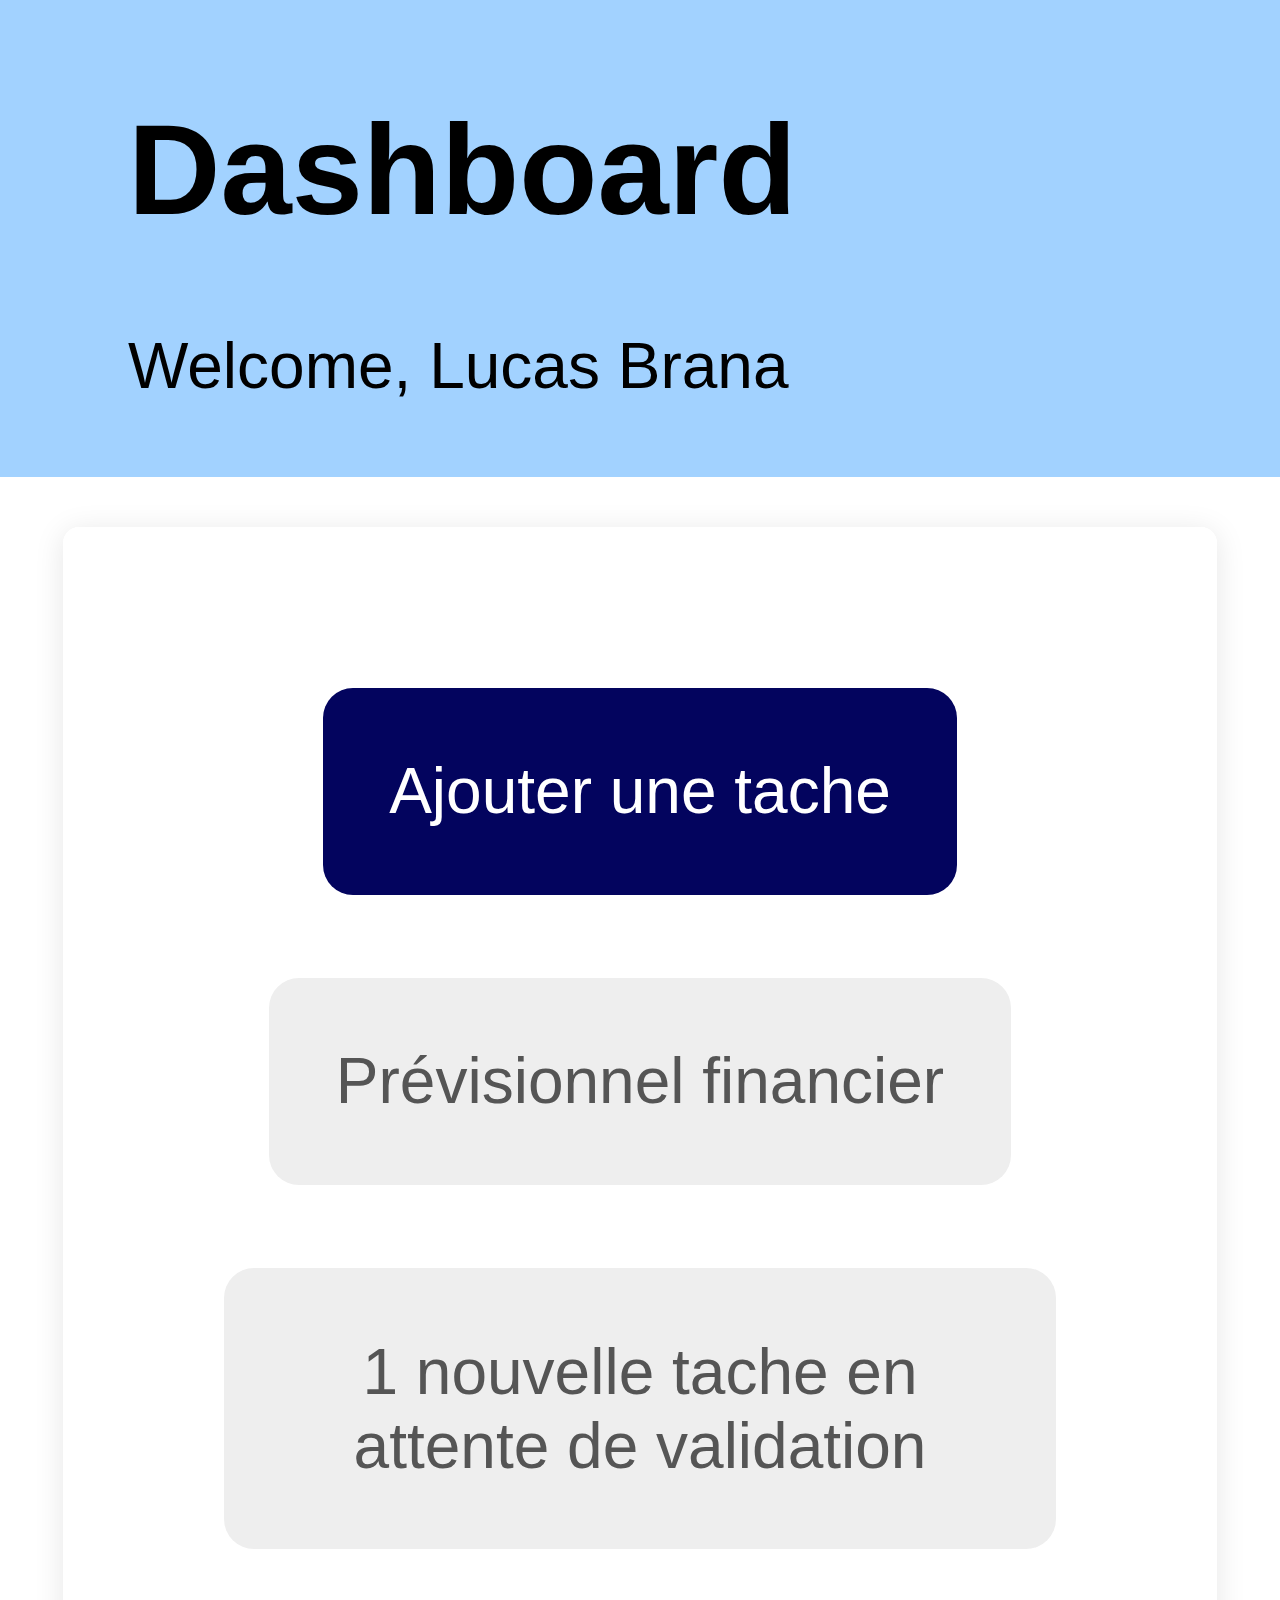
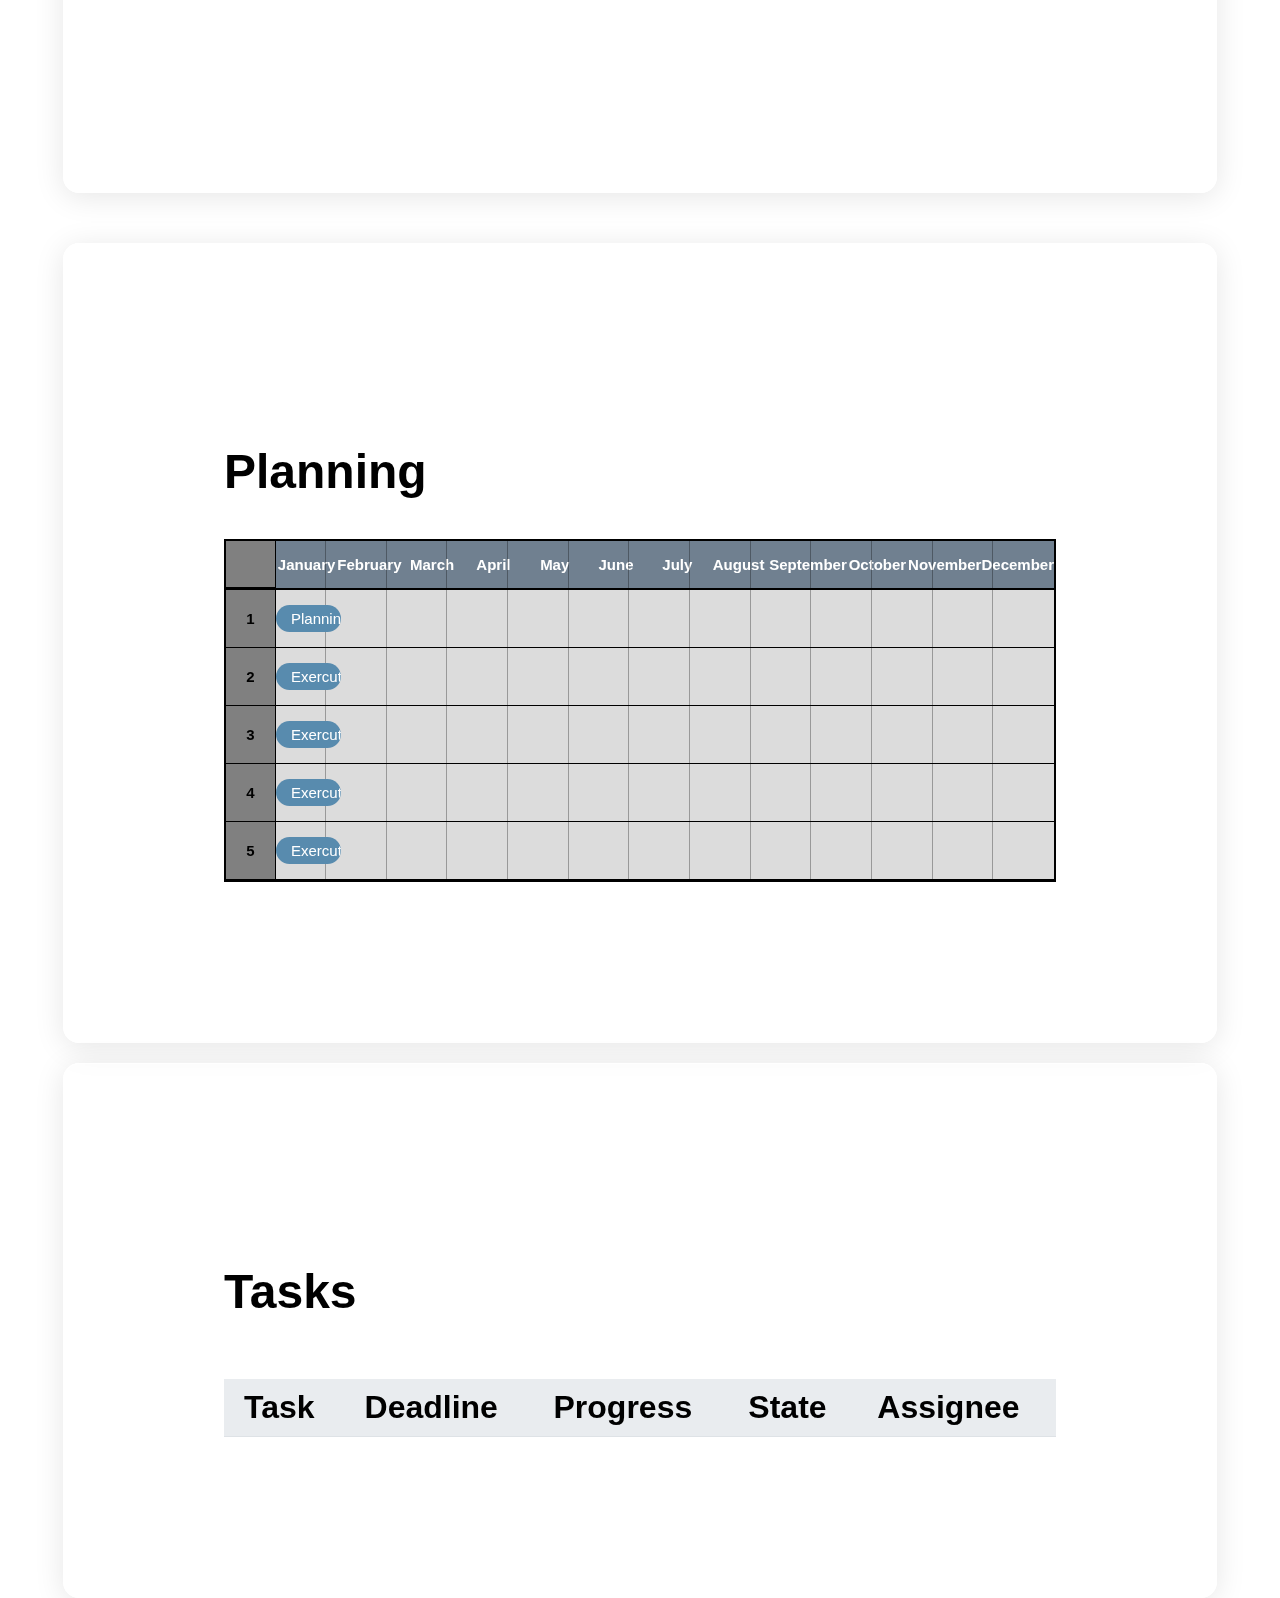
==== pages/homepage.html @ d3263a90 "Update homepage styling and tasks viewer layout" ====
<!DOCTYPE html>
<html lang="fr">
<head>
<meta charset="UTF-8">
<meta name="viewport" content="width=device-width, initial-scale=1.0">
<link rel="stylesheet" type="text/css" href="../CSS/homePageStyle.css">
<title>Dashboard</title>
</head>
<body>

<div class="header">
    <h1>Dashboard</h1>
    <p>Welcome, Lucas Brana</p>
</div>

<div class="menu">
<div class="container">
    <button class="task-btn">Ajouter une tache</button>
    <button class="financial">Prévisionnel financier</button>
    <button class="toDo">1 nouvelle tache en attente de validation</button>
</div>


<div class="container planning">
    <h2>Planning</h2>
    <div class="chart">
        <div class="chart-row chart-period">
            <div class="chart-row-item">
                </div><span>January</span><span>February</span><span>March</span>
                <span>April</span><span>May</span><span>June</span><span>July</span>
                <span>August</span><span>September</span><span>October</span>
                <span>November</span><span>December</span>
            </div>
            <div class="chart-row chart-lines"> 
                <span></span><span></span><span></span>
                <span></span><span></span><span></span>
                <span></span><span></span><span></span>
                <span></span><span></span>	<span></span>    
            </div>
            <div class="chart-row">  
                <div class="chart-row-item">1</div> 
                <ul class="chart-row-bars">    
                    <li class="chart-li-one">Planning</li>
                </ul>
                <div class="chart-row-item">2</div> 
                <ul class="chart-row-bars">    
                    <li class="chart-li-one">Exercute</li>
                </ul>
                <div class="chart-row-item">3</div> 
                <ul class="chart-row-bars">    
                    <li class="chart-li-one">Exercute</li>
                </ul>
                <div class="chart-row-item">4</div> 
                <ul class="chart-row-bars">    
                    <li class="chart-li-one">Exercute</li>
                </ul>
                <div class="chart-row-item">5</div> 
                <ul class="chart-row-bars">    
                    <li class="chart-li-one">Exercute</li>
                </ul>    
            </div>
    </div>
</div>

<div class="container tasksViewer">
    <h2>Tasks</h2>
    <table>
        <tr>
            <th>Task</th>
            <th>Deadline</th>
            <th>Progress</th>
            <th>State</th>
            <th>Assignee</th>
        </tr>

    </table>
       
</div>
</div>
</body>
</html>
---- CSS/homePageStyle.css ----
/* style.css */
body{
    background-color: #FFFF;
    font-family: 'Poppins', 'Roboto', sans-serif;
    margin: 0;
    font-size: xx-large;
}

.header {
    background-color: #a2d2ff;
    padding: 10px 20px;
    text-align: left;
    font-size: 2em;
    padding-left: 10%;
}

.menu{
    display: flex;
    flex-direction: column;
}

header p {
    margin-left: 20%;
    font-size: xx-small;
    color: #a2d2ff;
    text-decoration: #007bff;
}

.container {
    width: 65%;
    margin: auto;
    margin-top: 50px;
    padding: 5em;
    display: flex;
    flex-direction: column;
    justify-content: center;
    background: rgba(255, 255, 255, 0.25);
    border-radius: 16px;
    box-shadow: 0 4px 30px rgba(0, 0, 0, 0.1);
    backdrop-filter: blur(6.8px);
    -webkit-backdrop-filter: blur(6.8px);
    border: 1px solid rgba(255, 255, 255, 1);
}


button {
    font-size: 2em;
    margin: auto;
    padding: 8%;
    margin-bottom: 10%;
    border-radius: 30px;
    border: white;
    color: white;
    background-color: #03045e;
    cursor: pointer;
    transition: ease 500ms;
}


button:hover {
    background-color: #a2d2ff;
    box-shadow: 5px 4px 27px -3px rgba(0,0,0,0.69);
    color: black;
    border: black 1px;
}

.financial {
    background-color: #eee;
    color: #555;
}

.toDo {
    background-color: #eee;
    color: #555;
}

.alert {
    color: #d9534f;
    padding: 10px;
    margin-top: 10px;
    background-color: #f2dede;
    border: 1px solid #d9534f;
    border-radius: 5px;
}

.timeline {
    display: flex;
    flex-wrap: wrap;
    justify-content: space-between;
    margin-top: 20px;
}

.timeline div {
    background-color: #e9ecef;
    border-radius: 10px;
    padding: 10px 20px;
    margin-bottom: 10px;
    flex-basis: 21%; /* Adjusts the number of items in a row */
    text-align: center;
    box-shadow: 0 2px 5px rgba(0, 0, 0, 0.1);
}

.chart { 
	display: grid;

	border: 2px solid #000;  
	position: relative;  
	overflow: hidden; 
}

.chart-row {  
	display: grid; 
	grid-template-columns: 50px 1fr; 
	background-color: #DCDCDC;
}

.chart-period { 
	color:  #fff;  
	background-color:  #708090 !important;  
	border-bottom: 2px solid #000;  
	grid-template-columns: 50px repeat(12, 1fr);

}

.chart-period > span {
	text-align: center;  
	font-size: 15px;  
	align-self: center;  
	font-weight: bold;  
	padding: 15px 0;   
}

.chart-lines { 
	position: absolute;  
	height: 100%;  
	width: 100%;  
	background-color: transparent;  
	grid-template-columns: 100px repeat(12, 1fr);}

.chart-lines > span {  
	display: block;  border-right: 1px solid rgba(0, 0, 0, 0.3);
}

.chart-row-item { 
	background-color: #808080;  
	border: 1px solid #000;  
	border-top: 0;  border-left: 0;  
	padding: 20px 0;  font-size: 15px;  
	font-weight: bold;  
	text-align: center;
}

.chart-row-bars { 
	list-style: none; 
	display: grid;  padding: 15px 0;  
	margin: 0;  
	grid-template-columns: repeat(12, 1fr); 
	grid-gap: 10px 0;  
	border-bottom: 1px solid #000;
}

li {  
    font-weight: 450;  
    text-align: left;  
    font-size: 15px;  min-height: 15px;  
    background-color: #708090;  
    padding: 5px 15px;  color: #fff;  
    overflow: hidden;  
    position: relative;  
    cursor: pointer;  
    border-radius: 15px;
 } 
 
 ul .chart-li-one { 
 	grid-column: 1/2;  
        background-color: #588BAE;
 }
/* Task list */

.tasksViewer {
    display: flex;
    flex-direction: column;
    margin-top: 20px;
}

.tasksViewer table {
    width: 100%;
    border-collapse: collapse;
    margin-top: 20px;
}

.tasksViewer th {
    background-color: #e9ecef;
    padding: 10px 20px;
    text-align: left;
    border-bottom: 1px solid #dee2e6;
}

.tasksViewer td {
    padding: 10px 20px;
    border-bottom: 1px solid #dee2e6;
}

.tasksViewer tr:hover {
    background-color: #f8f9fa;
}






/* Responsive adjustments */
@media (max-width: 768px) {
    .container {
        width: 95%;
    }

    .timeline div {
        flex-basis: 48%; /* More space for each item on smaller screens */
    }
}
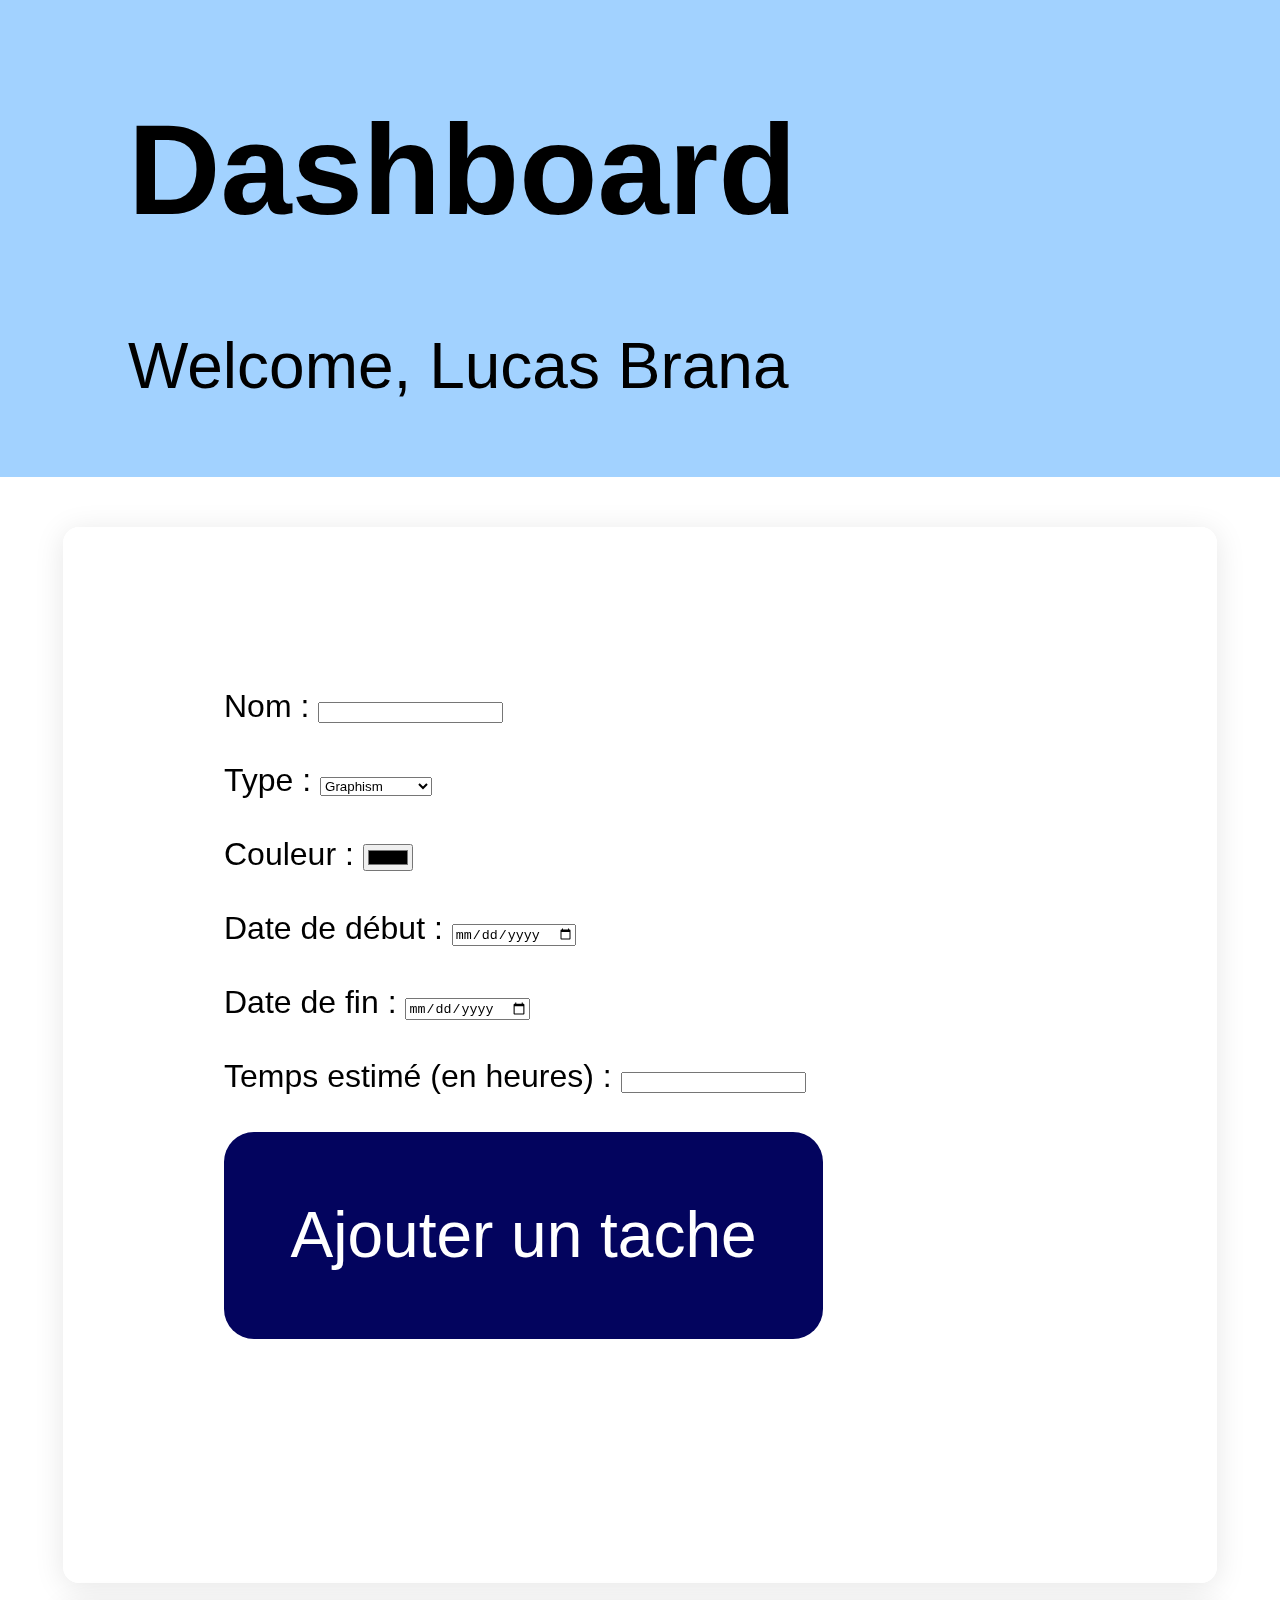
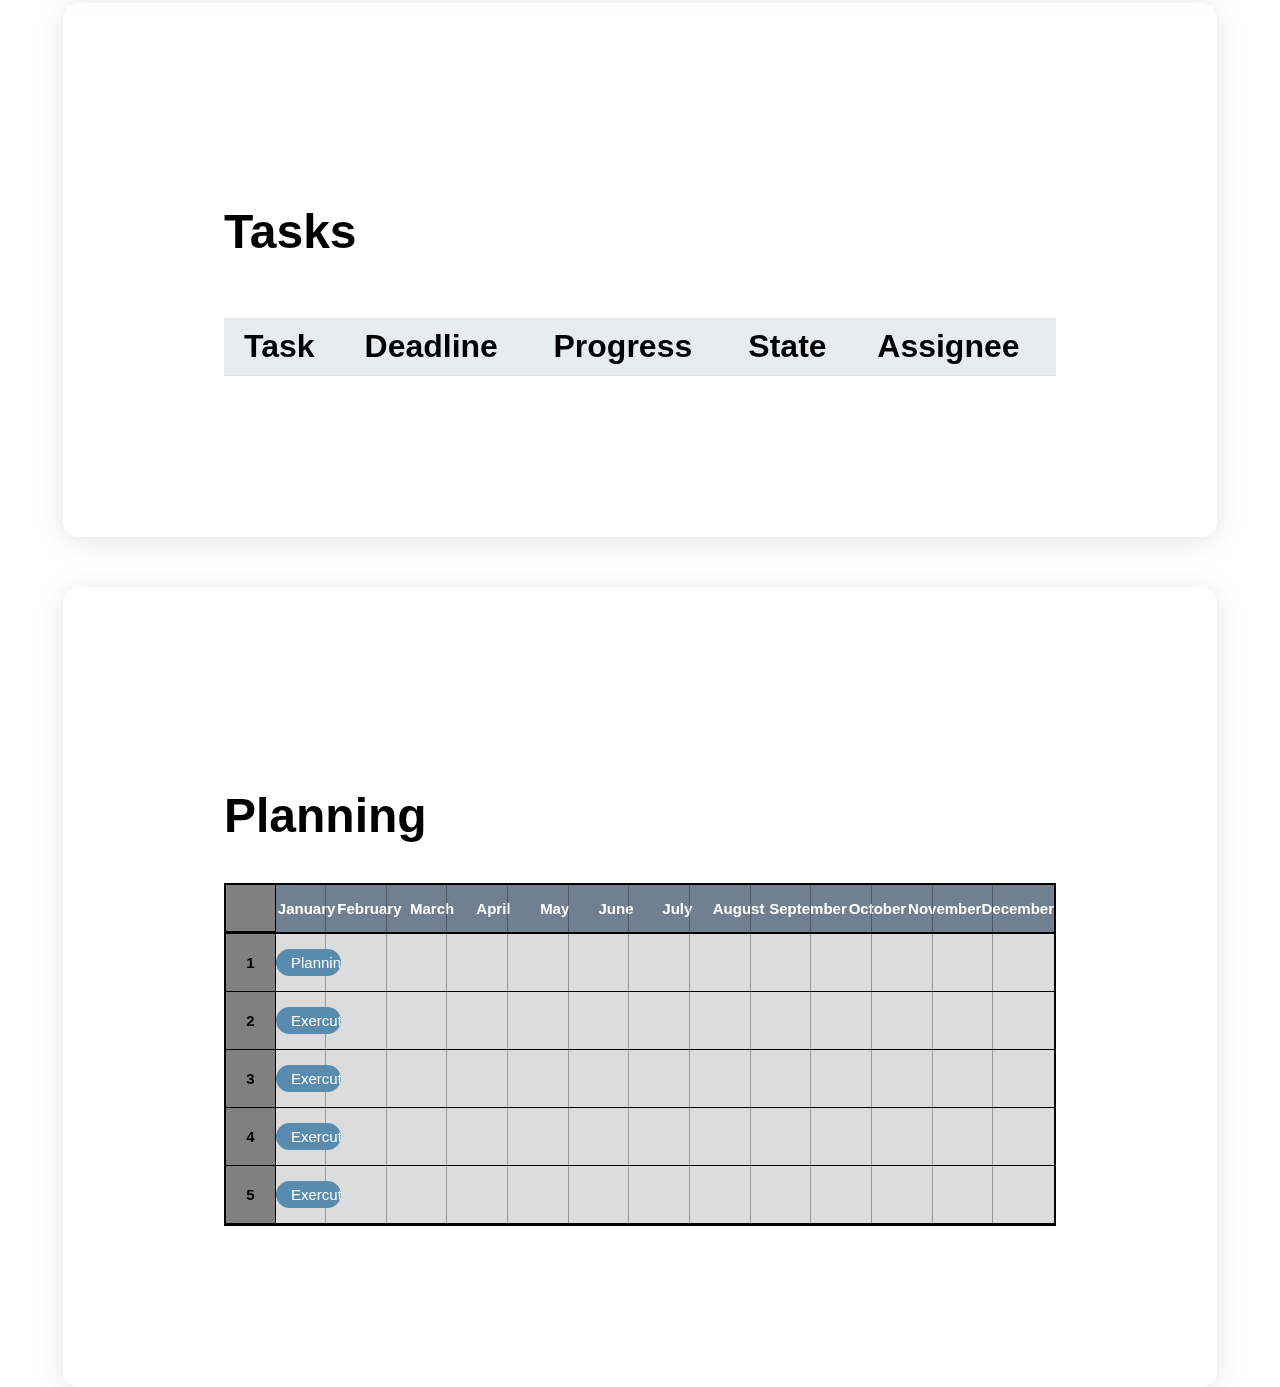
==== commit 0d745fb5: "Update homepage form layout and add tasks viewer table" ====
--- a/pages/homepage.html
+++ b/pages/homepage.html
@@ -13,13 +13,49 @@
     <p>Welcome, Lucas Brana</p>
 </div>
 
-<div class="menu">
-<div class="container">
-    <button class="task-btn">Ajouter une tache</button>
-    <button class="financial">Prévisionnel financier</button>
-    <button class="toDo">1 nouvelle tache en attente de validation</button>
+<div class="container form">
+    <form action="/chemin/vers/le/script-de-traitement" method="post">
+        <label for="nom">Nom :</label>
+        <input type="text" id="nom" name="nom" required><br><br>
+
+        <label for="type">Type :</label>
+        <select id="type" name="type" required>
+            <option value="Graphism">Graphism</option>
+            <option value="Documentation">Documentation</option>
+            <option value="Requierments">Requirements</option>
+            <option value="Development">Development</option>
+        </select><br><br>
+
+        <label for="couleur">Couleur :</label>
+        <input type="color" id="couleur" name="couleur"><br><br>
+
+        <label for="dateDebut">Date de début :</label>
+        <input type="date" id="dateDebut" name="dateDebut" required><br><br>
+
+        <label for="dateFin">Date de fin :</label>
+        <input type="date" id="dateFin" name="dateFin" required><br><br>
+
+        <label for="tempsEstime">Temps estimé (en heures) :</label>
+        <input type="number" id="tempsEstime" name="tempsEstime" min="0" step="0.5" required><br><br>
+
+        <button type="submit">Ajouter un tache </button>
+    </form>
 </div>
+<div class="container tasksViewer">
+    <h2>Tasks</h2>
+    <table>
+        <tr>
+            <th>Task</th>
+            <th>Deadline</th>
+            <th>Progress</th>
+            <th>State</th>
+            <th>Assignee</th>
+        </tr>
 
+    </table>
+       
+</div>
+</div>
 
 <div class="container planning">
     <h2>Planning</h2>
@@ -62,20 +98,5 @@
     </div>
 </div>
 
-<div class="container tasksViewer">
-    <h2>Tasks</h2>
-    <table>
-        <tr>
-            <th>Task</th>
-            <th>Deadline</th>
-            <th>Progress</th>
-            <th>State</th>
-            <th>Assignee</th>
-        </tr>
-
-    </table>
-       
-</div>
-</div>
 </body>
 </html>
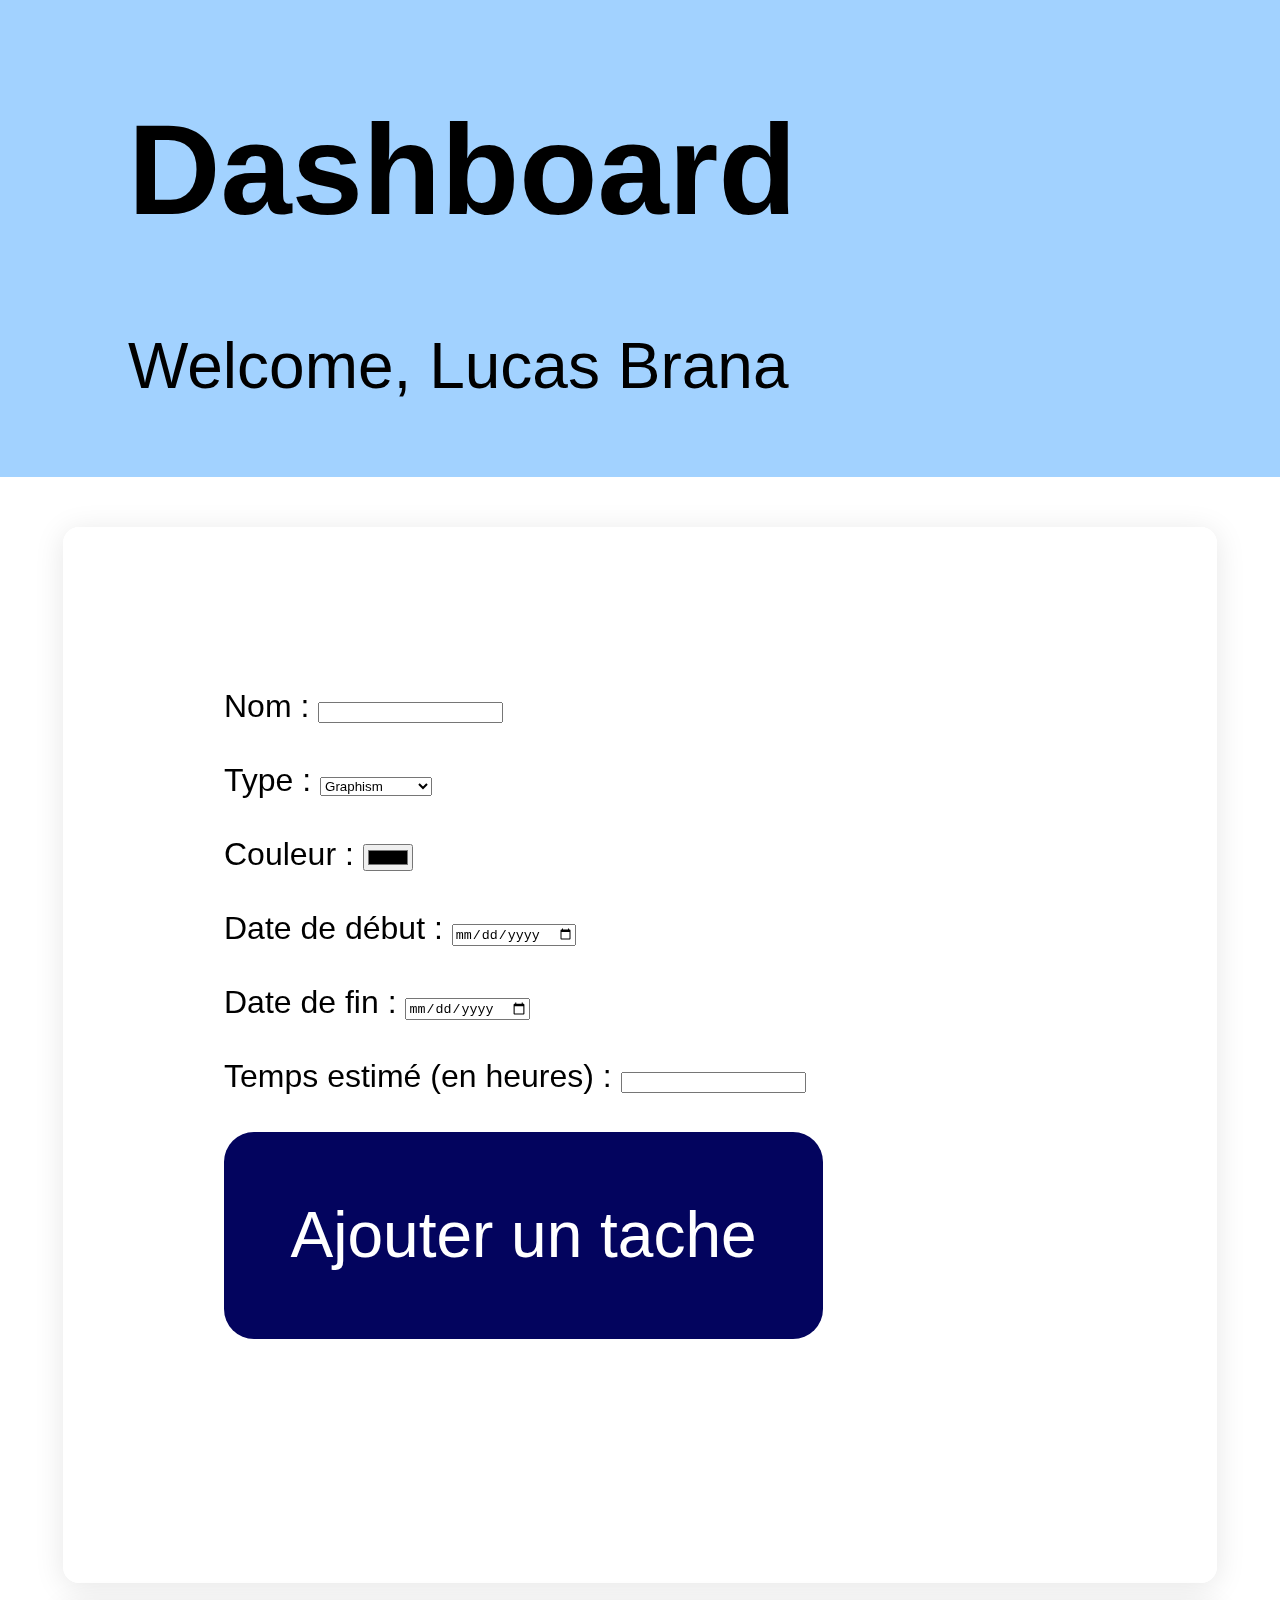
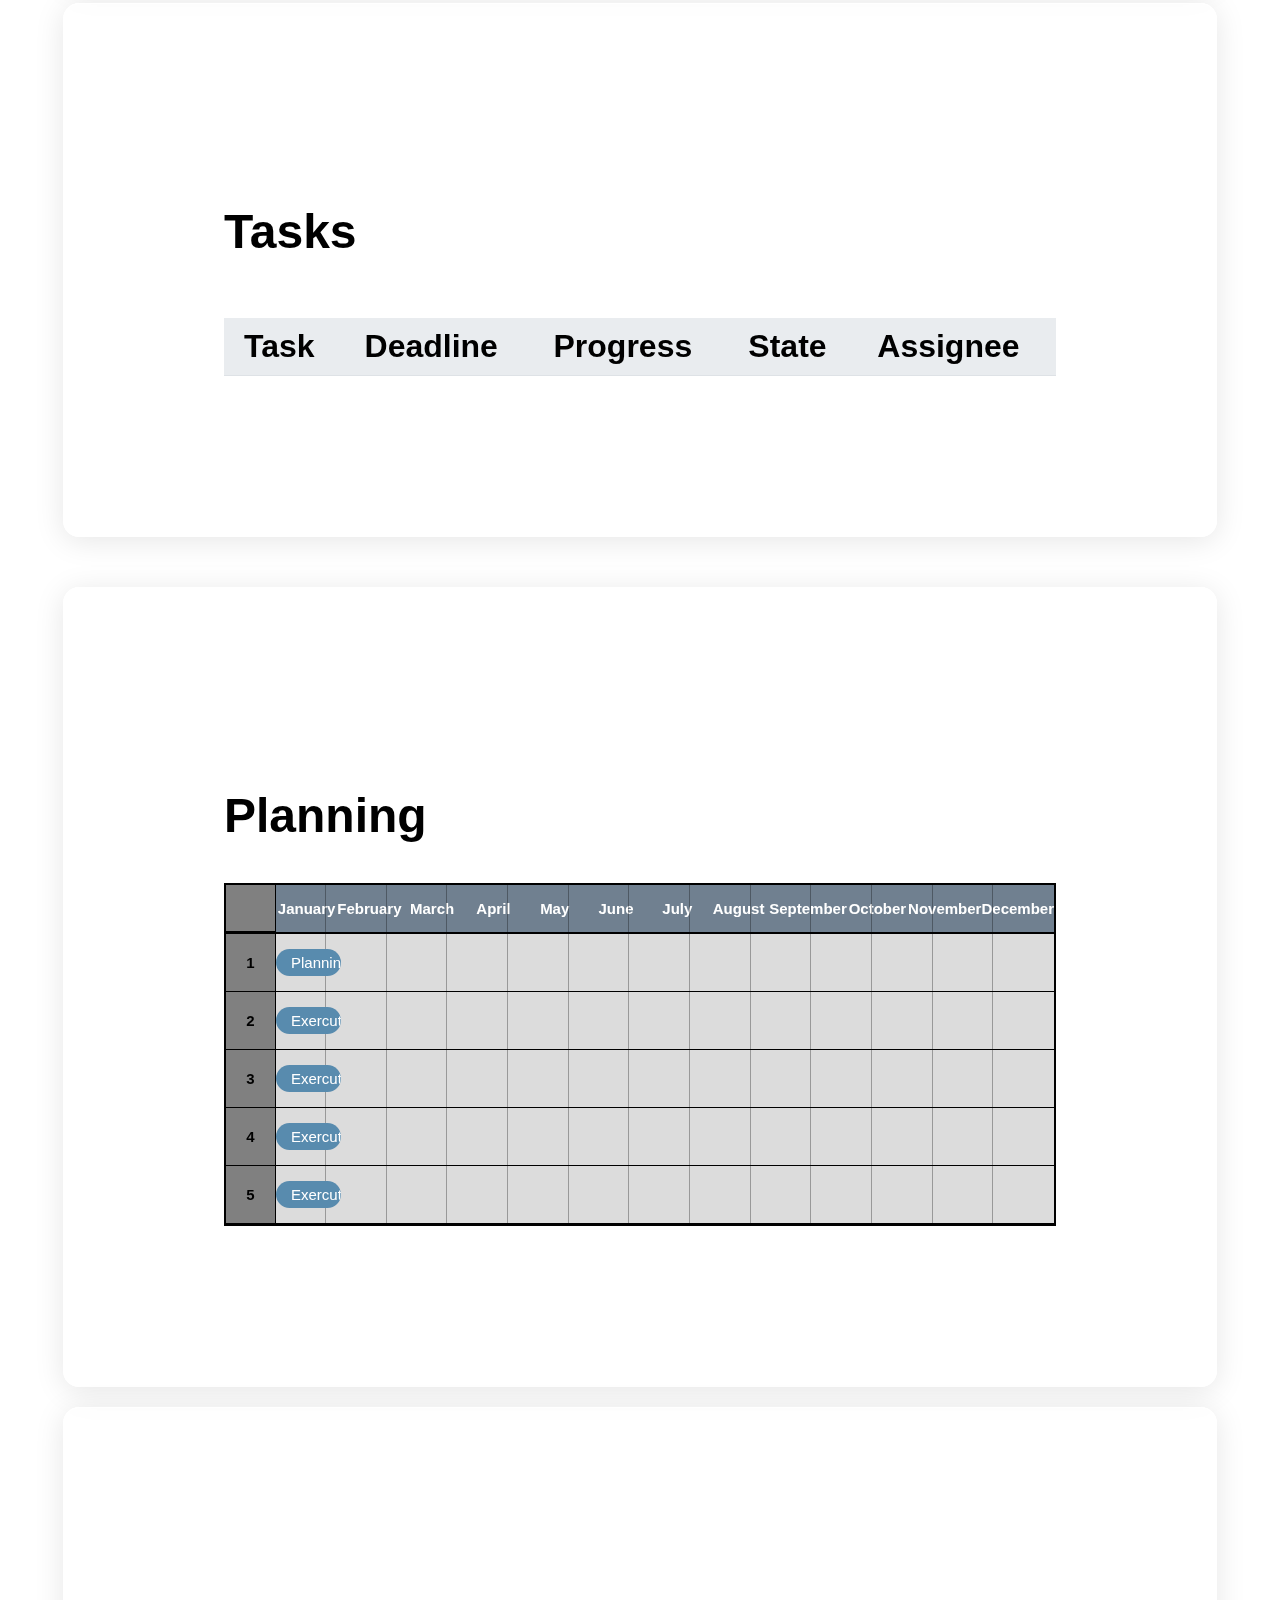
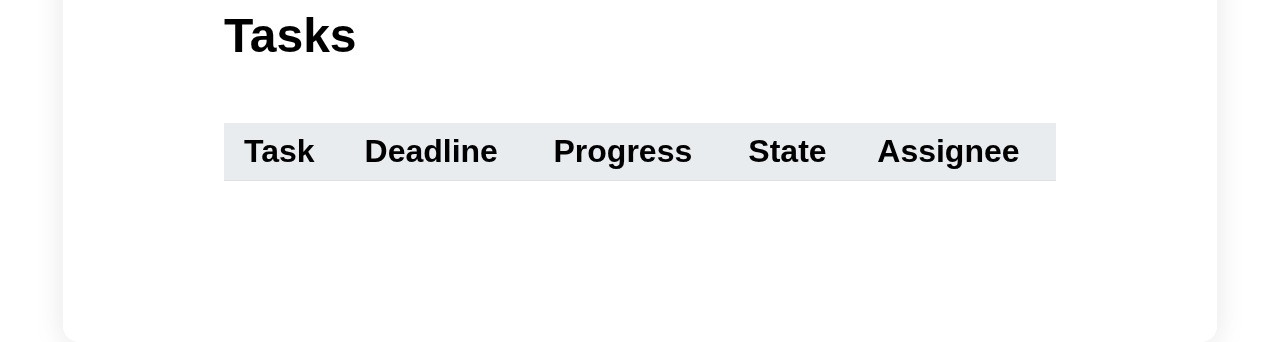
==== commit fb0a50f9: "Merge branch 'Frontend' of https://github.com/Varask/Estia_integration_project into Frontend" ====
--- a/pages/homepage.html
+++ b/pages/homepage.html
@@ -98,5 +98,21 @@
     </div>
 </div>
 
+<div class="container tasksViewer">
+    <h2>Tasks</h2>
+    <table>
+        <tr>
+            <th>Task</th>
+            <th>Deadline</th>
+            <th>Progress</th>
+            <th>State</th>
+            <th>Assignee</th>
+        </tr>
+
+    </table>
+    <script src="../JS/TaskRecuperator.js"></script>
+       
+</div>
+</div>
 </body>
 </html>
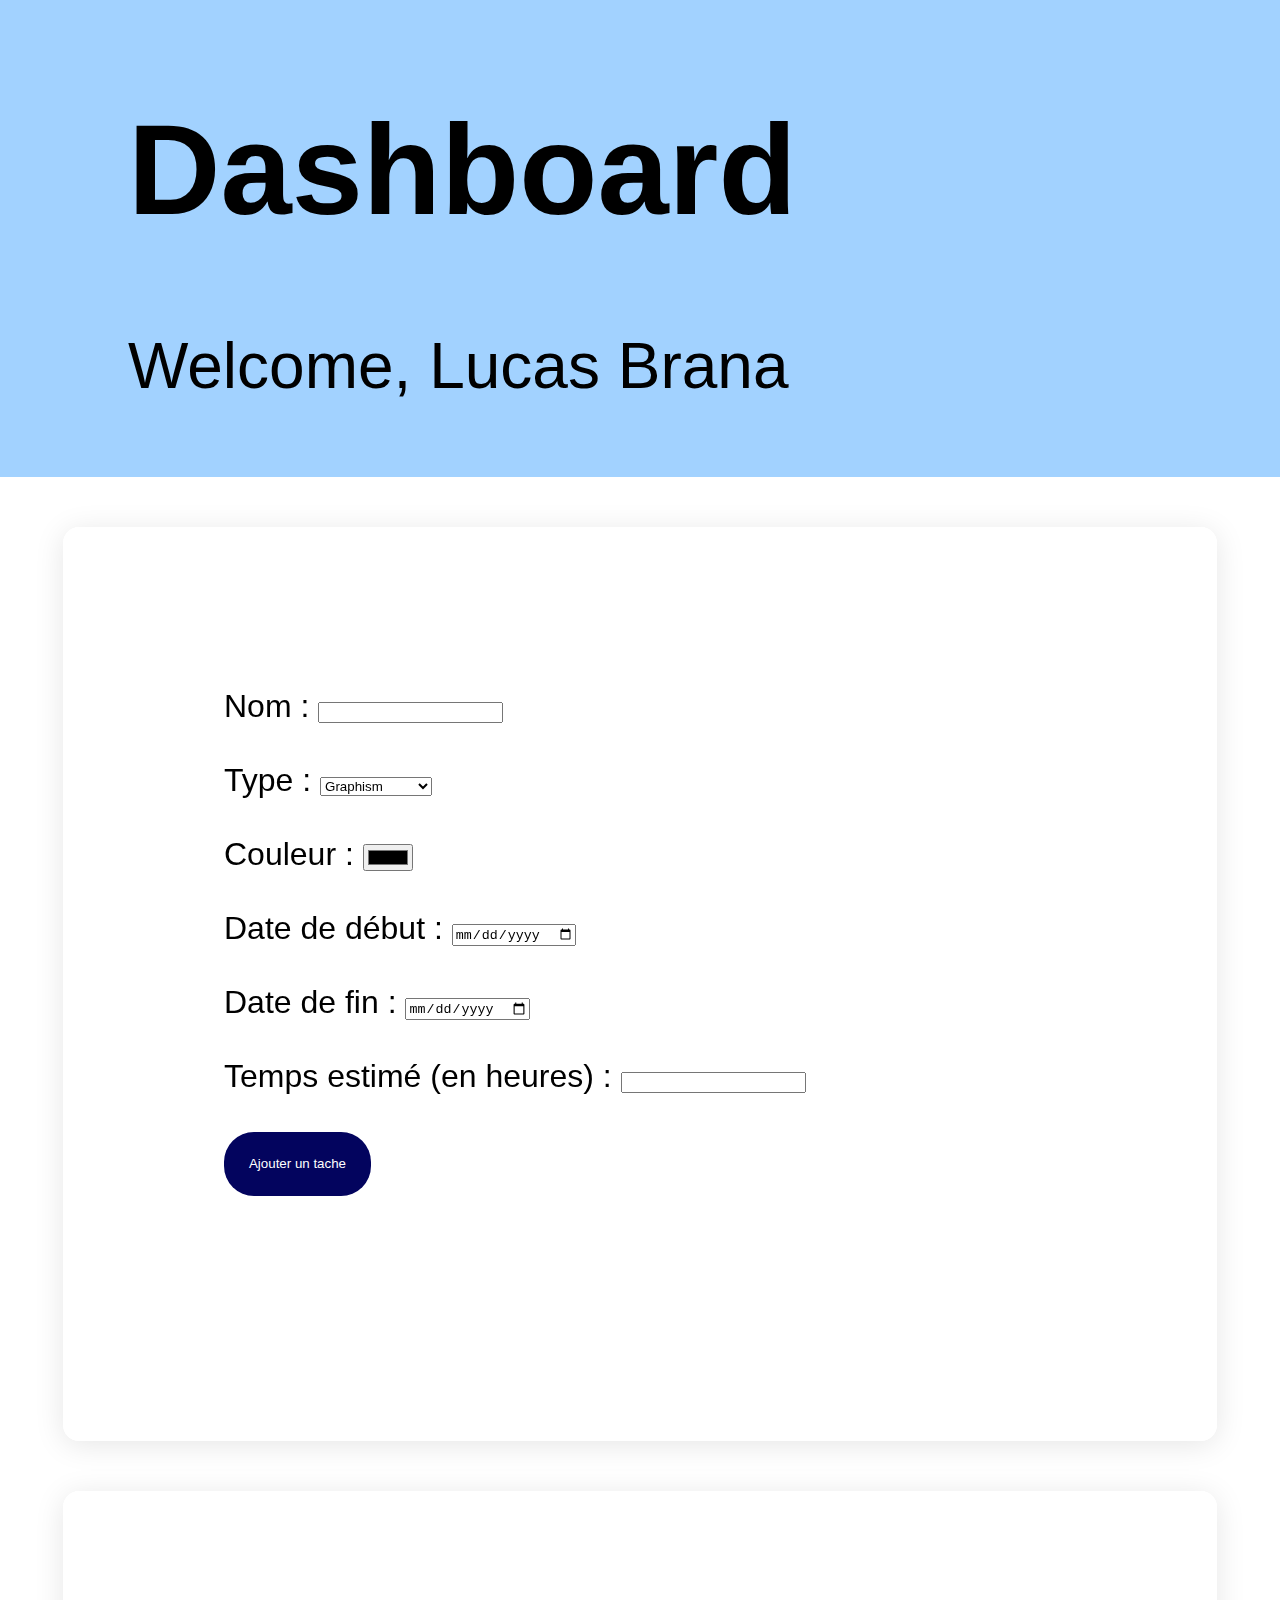
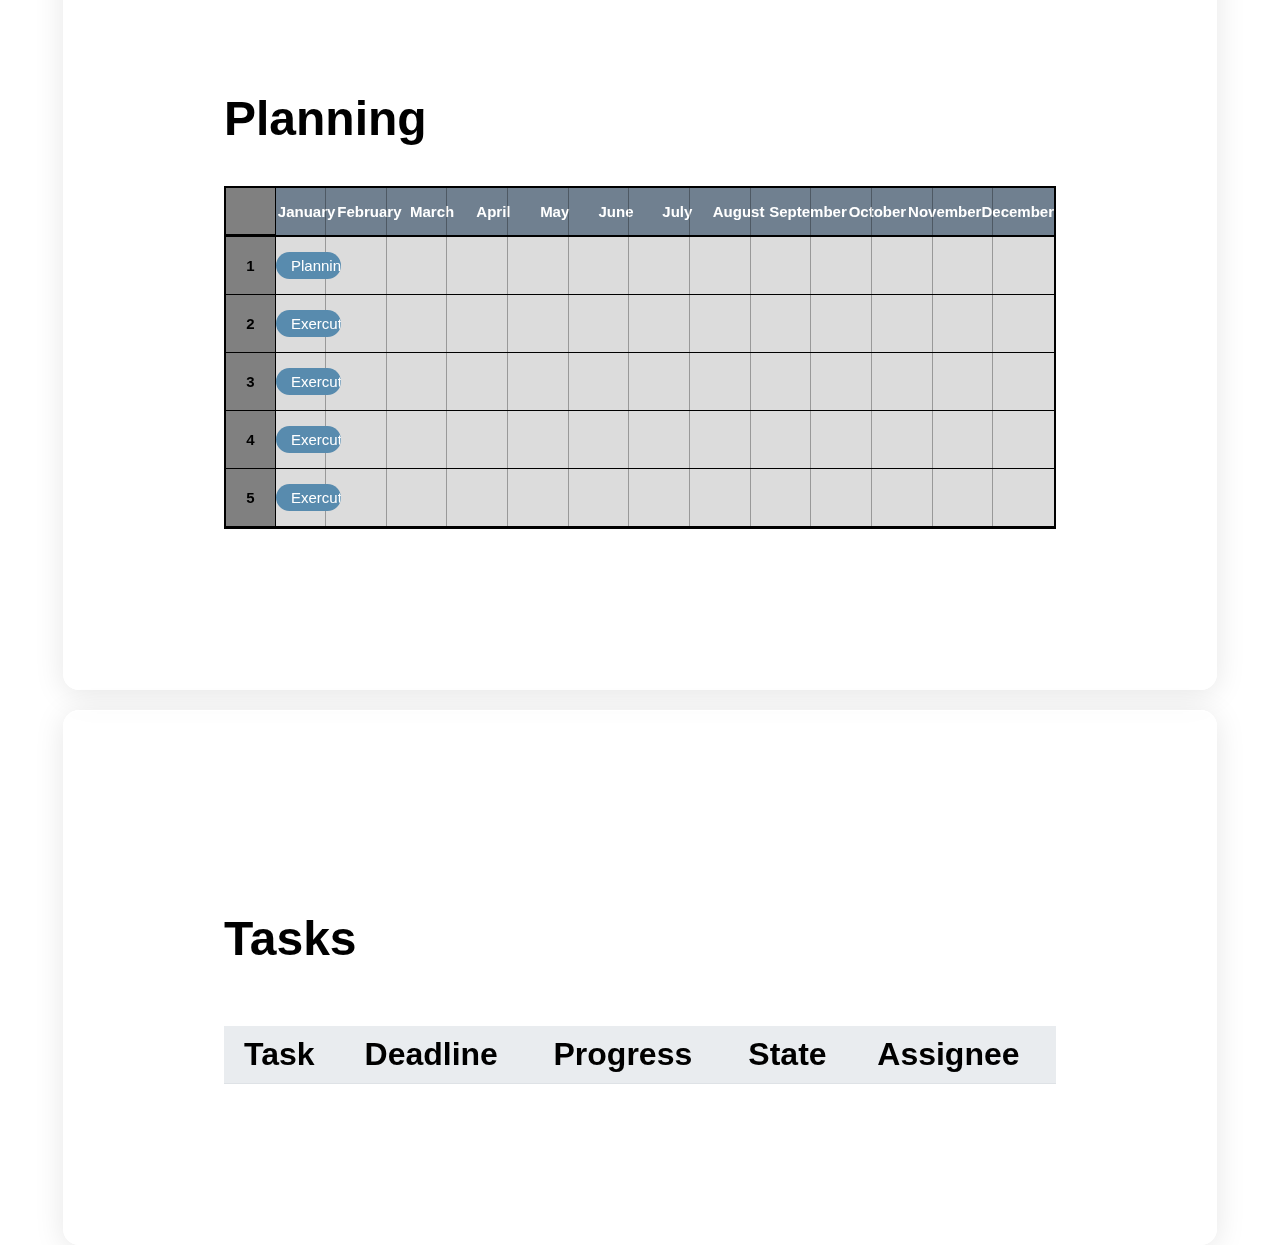
==== commit 22288c61: "Update homepage styling and tasks viewer layout" ====
--- a/pages/homepage.html
+++ b/pages/homepage.html
@@ -40,21 +40,6 @@
 
         <button type="submit">Ajouter un tache </button>
     </form>
-</div>
-<div class="container tasksViewer">
-    <h2>Tasks</h2>
-    <table>
-        <tr>
-            <th>Task</th>
-            <th>Deadline</th>
-            <th>Progress</th>
-            <th>State</th>
-            <th>Assignee</th>
-        </tr>
-
-    </table>
-       
-</div>
 </div>
 
 <div class="container planning">
@@ -113,6 +98,5 @@
     <script src="../JS/TaskRecuperator.js"></script>
        
 </div>
-</div>
 </body>
 </html>
--- a/CSS/homePageStyle.css
+++ b/CSS/homePageStyle.css
@@ -44,9 +44,8 @@
 
 
 button {
-    font-size: 2em;
     margin: auto;
-    padding: 8%;
+    padding: 3%;
     margin-bottom: 10%;
     border-radius: 30px;
     border: white;
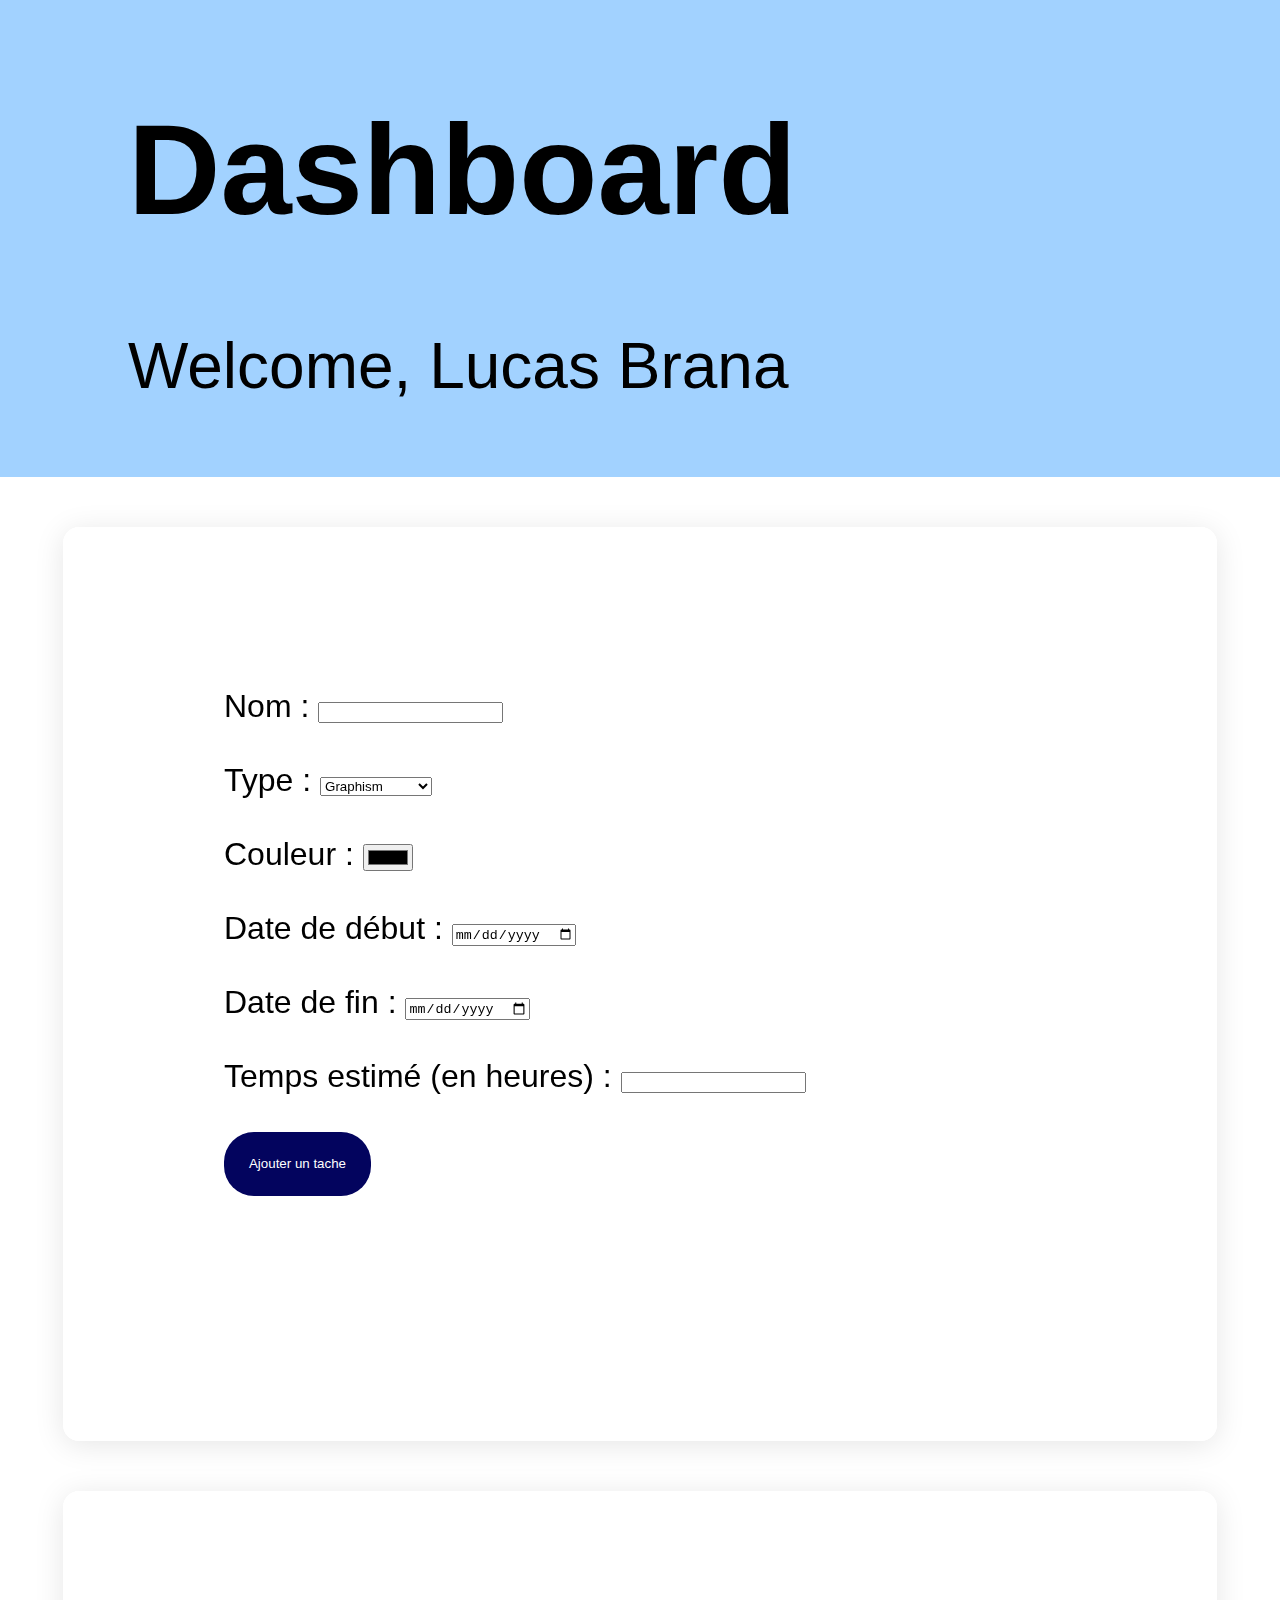
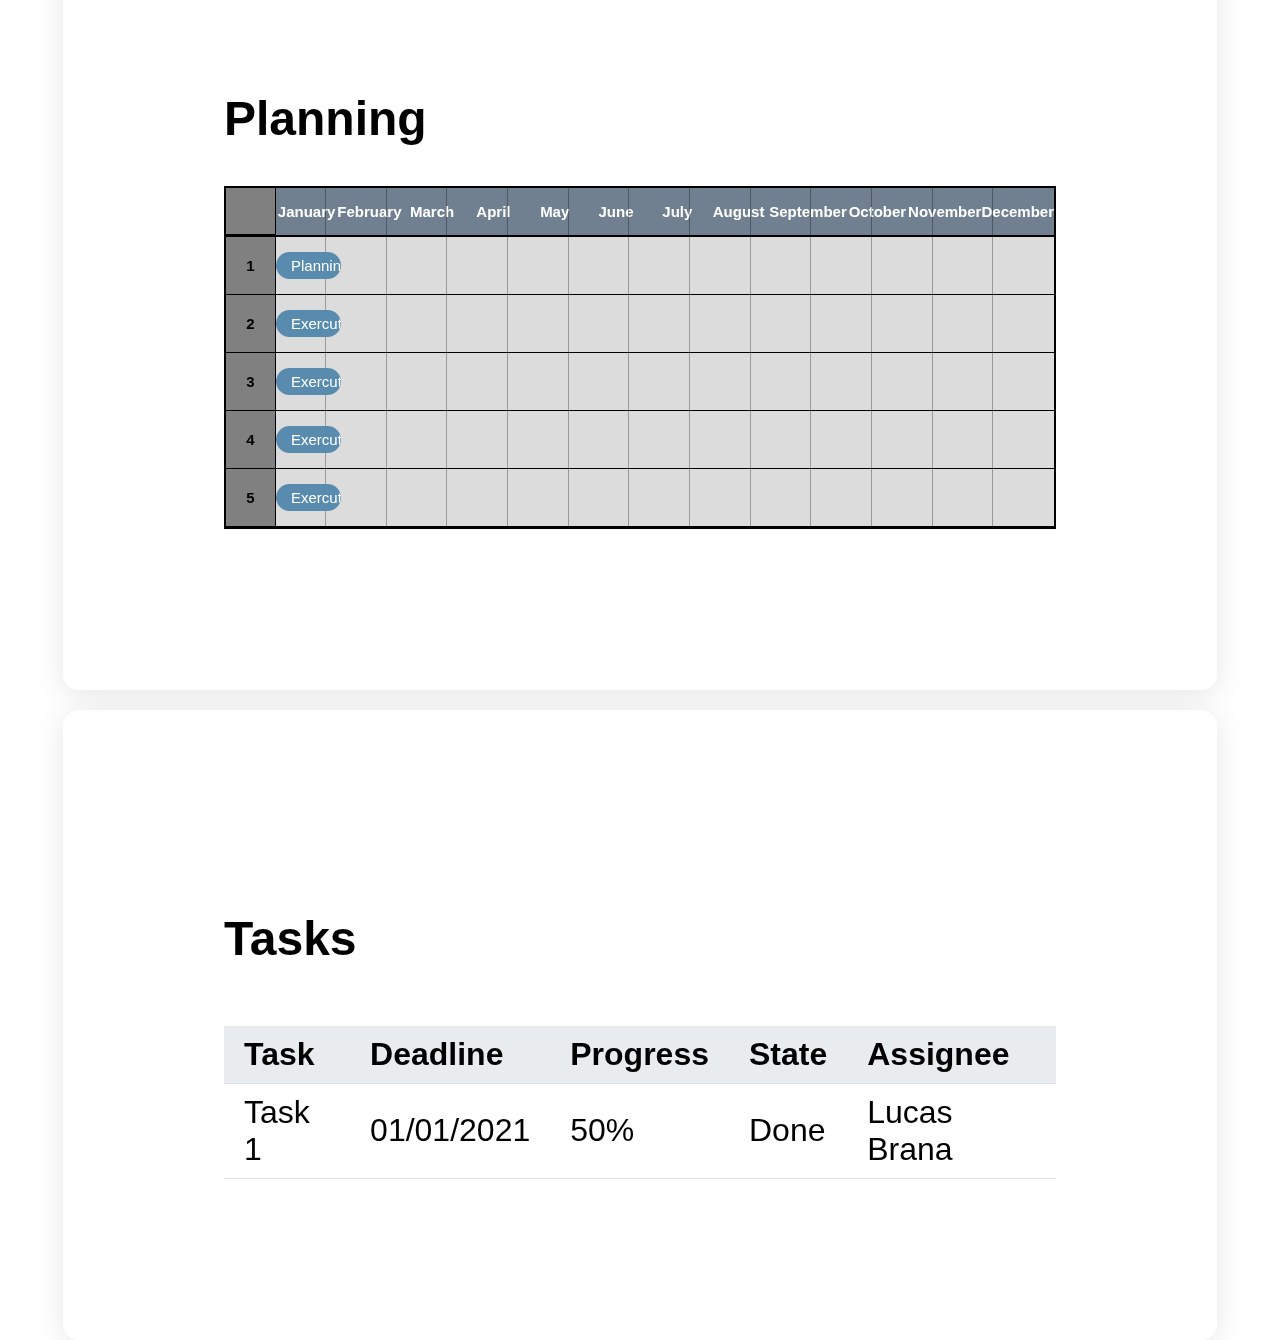
==== commit fab03524: "Update homepage table with task information" ====
--- a/pages/homepage.html
+++ b/pages/homepage.html
@@ -20,7 +20,7 @@
 
         <label for="type">Type :</label>
         <select id="type" name="type" required>
-            <option value="Graphism">Graphism</option>
+            <option value="">Graphism</option>
             <option value="Documentation">Documentation</option>
             <option value="Requierments">Requirements</option>
             <option value="Development">Development</option>
@@ -94,6 +94,14 @@
             <th>Assignee</th>
         </tr>
 
+        <tr>
+            <td>Task 1</td>
+            <td>01/01/2021</td>
+            <td>50%</td>
+            <td>Done</td>
+            <td>Lucas Brana</td>
+        </tr>
+
     </table>
     <script src="../JS/TaskRecuperator.js"></script>
        
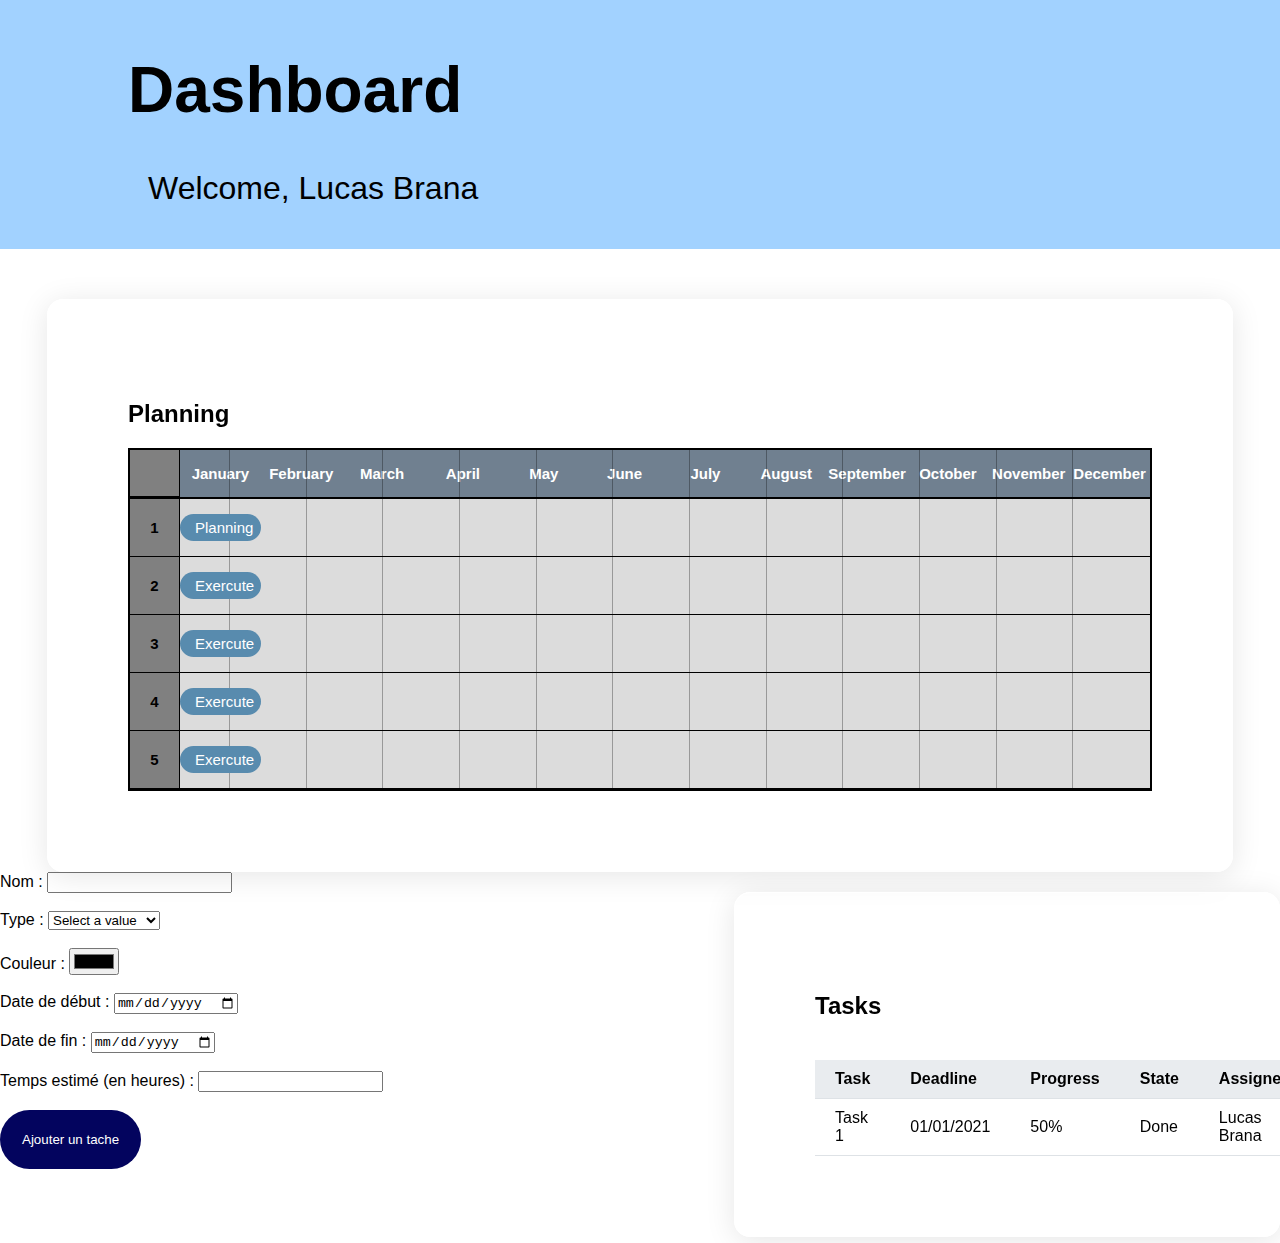
==== commit 47931d19: "Update homepage styling and tasks viewer layout" ====
--- a/pages/homepage.html
+++ b/pages/homepage.html
@@ -13,36 +13,7 @@
     <p>Welcome, Lucas Brana</p>
 </div>
 
-<div class="container form">
-    <form action="/chemin/vers/le/script-de-traitement" method="post">
-        <label for="nom">Nom :</label>
-        <input type="text" id="nom" name="nom" required><br><br>
-
-        <label for="type">Type :</label>
-        <select id="type" name="type" required>
-            <option value="">Graphism</option>
-            <option value="Documentation">Documentation</option>
-            <option value="Requierments">Requirements</option>
-            <option value="Development">Development</option>
-        </select><br><br>
-
-        <label for="couleur">Couleur :</label>
-        <input type="color" id="couleur" name="couleur"><br><br>
-
-        <label for="dateDebut">Date de début :</label>
-        <input type="date" id="dateDebut" name="dateDebut" required><br><br>
-
-        <label for="dateFin">Date de fin :</label>
-        <input type="date" id="dateFin" name="dateFin" required><br><br>
-
-        <label for="tempsEstime">Temps estimé (en heures) :</label>
-        <input type="number" id="tempsEstime" name="tempsEstime" min="0" step="0.5" required><br><br>
-
-        <button type="submit">Ajouter un tache </button>
-    </form>
-</div>
-
-<div class="container planning">
+<div class="container" id="planning">
     <h2>Planning</h2>
     <div class="chart">
         <div class="chart-row chart-period">
@@ -83,7 +54,38 @@
     </div>
 </div>
 
-<div class="container tasksViewer">
+<div id="structure">
+<div class="container-form" id="form">
+    <form action="/chemin/vers/le/script-de-traitement" method="post">
+        <label for="nom">Nom :</label>
+        <input type="text" id="nom" name="nom" required><br><br>
+
+        <label for="type">Type :</label>
+        <select id="type" name="type" required>
+            <option value="">Select a value</option>
+            <option value="Graphism">Graphism</option>
+            <option value="Documentation">Documentation</option>
+            <option value="Requierments">Requirements</option>
+            <option value="Development">Development</option>
+        </select><br><br>
+
+        <label for="couleur">Couleur :</label>
+        <input type="color" id="couleur" name="couleur"><br><br>
+
+        <label for="dateDebut">Date de début :</label>
+        <input type="date" id="dateDebut" name="dateDebut" required><br><br>
+
+        <label for="dateFin">Date de fin :</label>
+        <input type="date" id="dateFin" name="dateFin" required><br><br>
+
+        <label for="tempsEstime">Temps estimé (en heures) :</label>
+        <input type="number" id="tempsEstime" name="tempsEstime" min="0" step="0.5" required><br><br>
+
+        <button type="submit">Ajouter un tache </button>
+    </form>
+</div>
+
+<div class="container tasksViewer" id="tasksViewer">
     <h2>Tasks</h2>
     <table>
         <tr>
@@ -106,5 +108,6 @@
     <script src="../JS/TaskRecuperator.js"></script>
        
 </div>
+</div>
 </body>
 </html>
--- a/CSS/homePageStyle.css
+++ b/CSS/homePageStyle.css
@@ -3,7 +3,6 @@
     background-color: #FFFF;
     font-family: 'Poppins', 'Roboto', sans-serif;
     margin: 0;
-    font-size: xx-large;
 }
 
 .header {
@@ -14,16 +13,25 @@
     padding-left: 10%;
 }
 
+.header p {
+    margin-left: 20px;
+}
+
 .menu{
     display: flex;
     flex-direction: column;
 }
 
-header p {
-    margin-left: 20%;
-    font-size: xx-small;
-    color: #a2d2ff;
-    text-decoration: #007bff;
+#planning {
+    width: 80%;
+}
+
+#form {
+    width: 70%;
+}
+
+#tasksViewer {
+    width: 30%;
 }
 
 .container {
@@ -42,6 +50,12 @@
     border: 1px solid rgba(255, 255, 255, 1);
 }
 
+#structure {
+    display: flex;
+    flex-direction: row;
+    align-items: center;
+    justify-content: center;
+}
 
 button {
     margin: auto;
@@ -54,7 +68,6 @@
     cursor: pointer;
     transition: ease 500ms;
 }
-
 
 button:hover {
     background-color: #a2d2ff;
